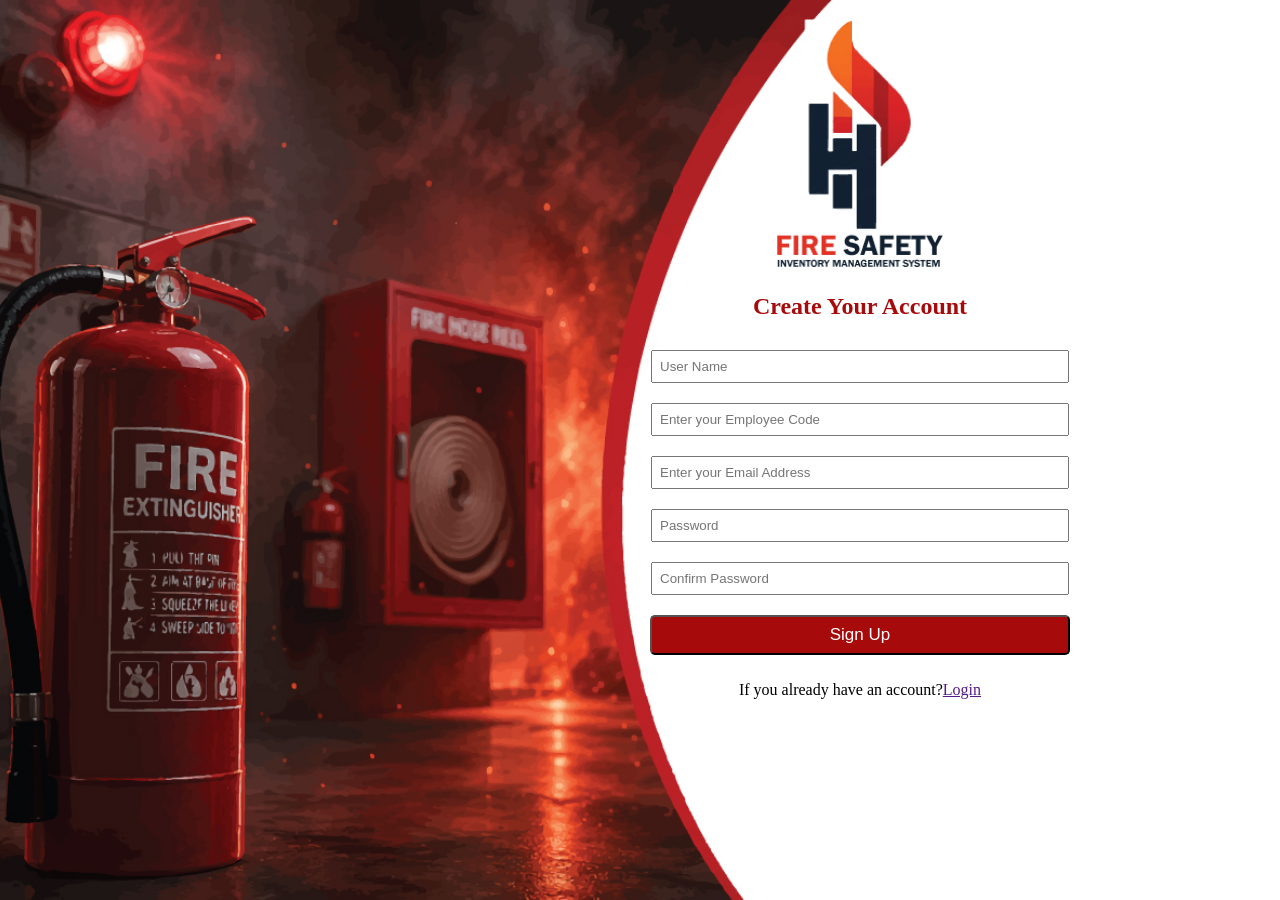
==== index.html @ 9c960b02 "Initial commit" ====
<!DOCTYPE html>
<html>
    <head>
        <title>Inventory Management System</title>
        <link rel="stylesheet" href="style.css">
    </head>
    <body>
        <div class="sign_up_container">
            <img class="image_class" src="Photos/Logo3.png" alt="Logo">
            <h2>Create Your Account</h2>
    
            <form action="">
            <input type="text" placeholder="User Name" required>
            <input type="text" placeholder="Enter your Employee Code" required>
            <input type="email" placeholder="Enter your Email Address" required>
            <input type="password" placeholder="Password" required>
            <input type="password" placeholder="Confirm Password" required><br>
            <button type="submit">Sign Up</button>
            </form>
            <p>If you already have an account?<a href="">Login</a></p>
            

        </div>
    </body>
</html>
---- style.css ----
body {
    margin: 0;
    padding: 0;
    height: 100vh;
    background-image: url('Photos/Background2.jpg'); /* your image path */
    background-size: cover;        /* fills full screen */
    background-position: center;   /* center image */
    background-repeat: no-repeat;  /* no repeating */
    background-attachment: fixed;  /* THIS makes it fixed */
}


.image_class{
    height: 250px;
}

input{
    width: 400px;
    margin: 10px auto;
    padding: 7px;
}
button{
    width: 420px;
    height: 40px;
    margin: 10px auto;
    padding: 5px;
    font-size: 17px;
    background: rgb(167, 10, 10);
    color: white;
    border-radius: 5px;
}

.sign_up_container {
    width: 500px;
    height: 670px;
    text-align: center;
    margin: 50px auto;
    margin-right: 150px;
    padding: 20px;
    margin-top: -1px;

    /* background: white; /* slightly transparent */
    /* border-radius: 10px;
    box-shadow: 0 0 20px rgba(0,0,0,0.3); */ 

    position: relative;
    z-index: 2;
    align-items: center;
}

.login_container{
    width: 500px;
    height: 670px;
    text-align: center;
    margin: 50px auto;
    margin-right: 150px;
    padding: 20px;
    margin-top: -1px;

}
h2{
    color:rgb(167, 10, 10);
}
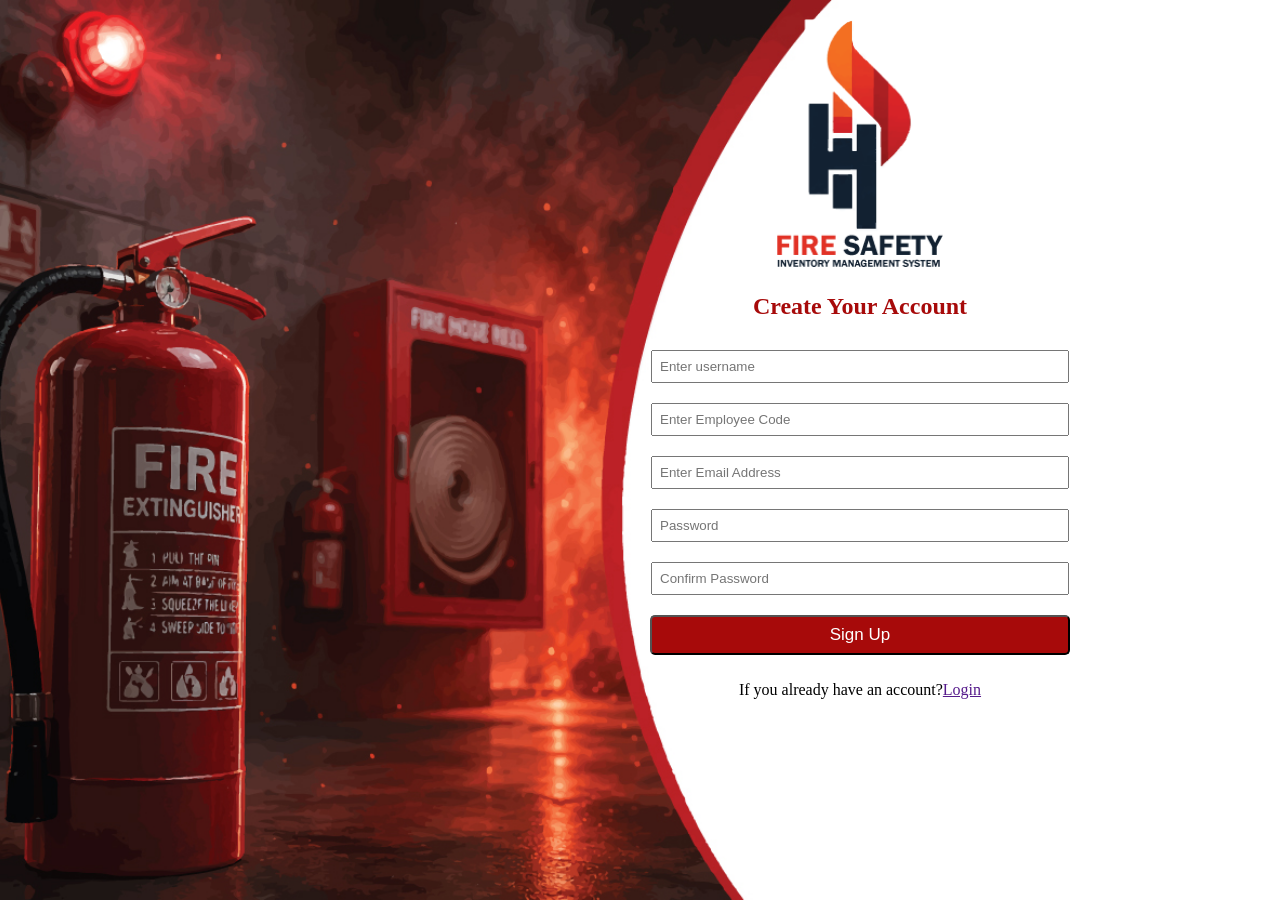
==== commit 8e739d98: "add the action and method in html file" ====
--- a/index.html
+++ b/index.html
@@ -9,10 +9,10 @@
             <img class="image_class" src="Photos/Logo3.png" alt="Logo">
             <h2>Create Your Account</h2>
     
-            <form action="">
-            <input type="text" placeholder="User Name" required>
-            <input type="text" placeholder="Enter your Employee Code" required>
-            <input type="email" placeholder="Enter your Email Address" required>
+            <form action="http://127.0.0.1:8000/signup" method="post">
+            <input type="text" placeholder="Enter username" required>
+            <input type="text" placeholder="Enter Employee Code" required>
+            <input type="email" placeholder="Enter Email Address" required>
             <input type="password" placeholder="Password" required>
             <input type="password" placeholder="Confirm Password" required><br>
             <button type="submit">Sign Up</button>
